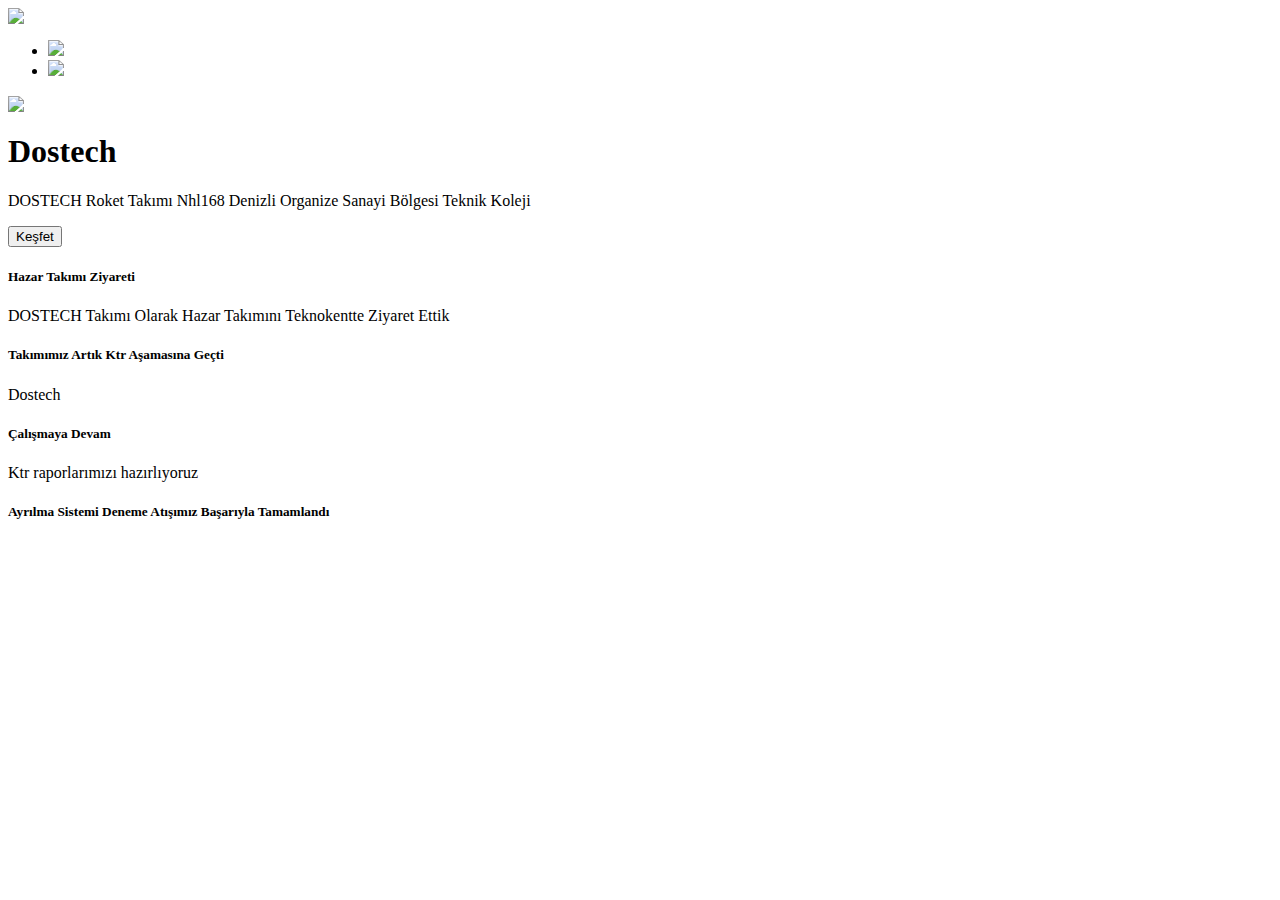
==== index.html @ 3cb09e93 "Create index.html" ====
<html>
<head>
 <meta name="viewport" content="widht=device-widht, initial-scale=1.0">
 <title>DOSTECH Roket - Nhl 168 </title>
 <link rel="stylesheet" href="style.css">
 
 <link href="https://fonts.googleapis.com/css2?
 family=Roboto:wght@400;700&display=swap" rel="stylesheet">

</head>
<body>
    <div class="container">
     <div class="navbar">
         <img src="images/logo.png" class="logo">
         <nav>
             <ul>
                 
                 <li><a href=""><img src="https://cdn.discordapp.com/attachments/794608925261299733/966594241641984010/galeri_png-removebg-preview.png" class="menu-icon"></a></li>
                 <li><a href=""><img src="https://cdn.discordapp.com/attachments/794608925261299733/966596619518742538/pngwing.com.png" class="menu-icon"></a></li>
             </ul>
         </nav>
         <img src="https://cdn.discordapp.com/attachments/794608925261299733/966597579590758440/menu_icon-removebg-preview.png" class="menu-icon">
     </div>

     <div class="row">
         <div class="col">
            <h1>Dostech</h1>
            <p>DOSTECH Roket Takımı Nhl168 Denizli Organize Sanayi Bölgesi Teknik Koleji </p>
            <button type="button">Keşfet  </button>
         </div>
         <div class="col">
         <div class="card1">
             <h5>Hazar Takımı Ziyareti</h5>
             <p>DOSTECH Takımı Olarak Hazar Takımını Teknokentte Ziyaret Ettik</p>
         </div>
        </div>
        <div class="col">
        <div class="card2">
            <h5>Takımımız Artık Ktr Aşamasına Geçti</h5>
            <p>Dostech</p>
        </div>
    </div>
    <div class="col">
    <div class="card3">
        <h5>Çalışmaya Devam</h5>
        <p>Ktr raporlarımızı hazırlıyoruz</p>
    </div>
</div>
<div class="col">
<div class="card4">
    <h5>Ayrılma Sistemi Deneme Atışımız Başarıyla Tamamlandı</h5>
    <p></p>
</div>
            

        </div>
     </div>
   
     </div>
   
    </div>
    
        
</body>
</html>
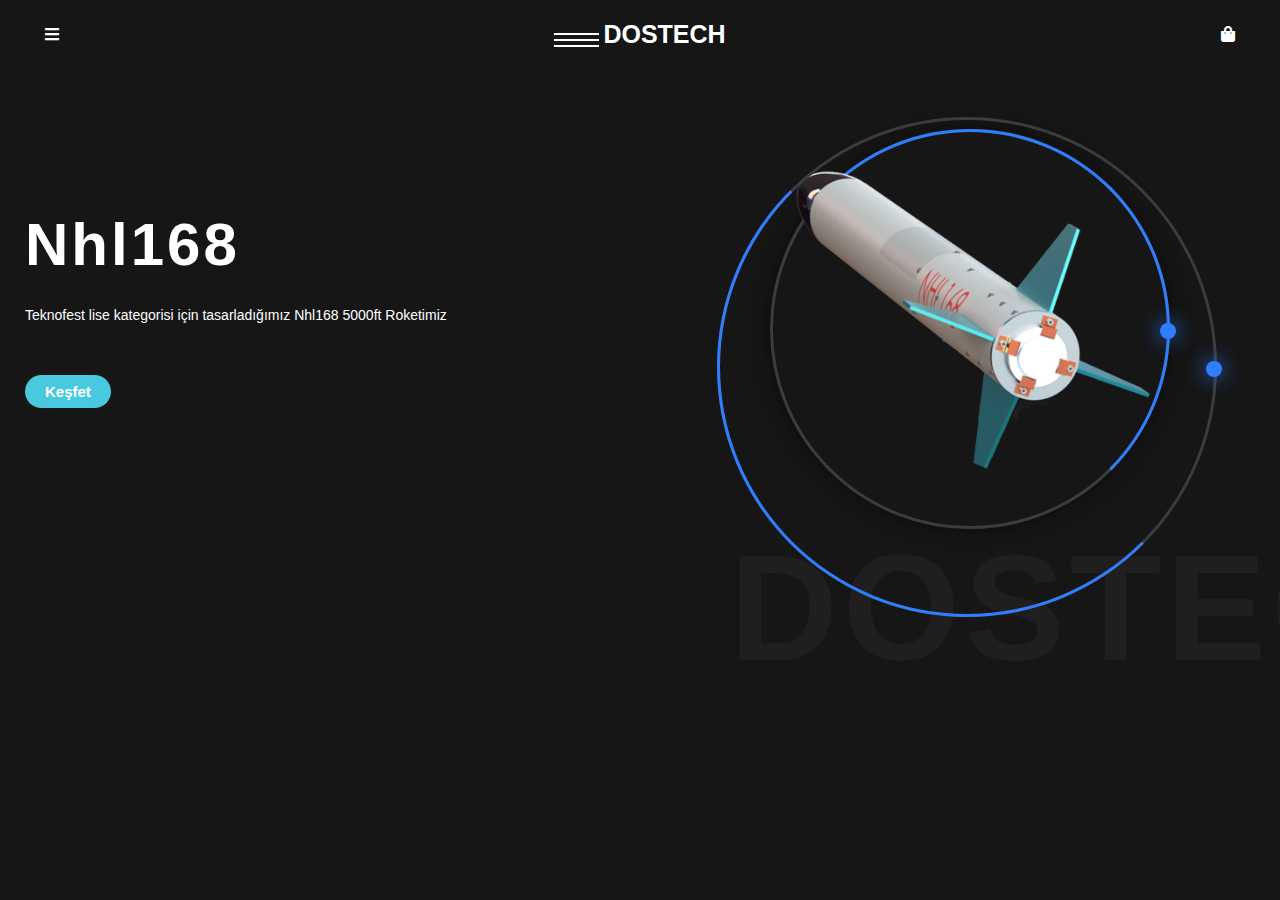
==== commit 8341cac2: "Update index.html" ====
--- a/index.html
+++ b/index.html
@@ -1,65 +1,54 @@
-<html>
+<!DOCTYPE html>
+<html lang="en">
+
 <head>
- <meta name="viewport" content="widht=device-widht, initial-scale=1.0">
- <title>DOSTECH Roket - Nhl 168 </title>
- <link rel="stylesheet" href="style.css">
- 
- <link href="https://fonts.googleapis.com/css2?
- family=Roboto:wght@400;700&display=swap" rel="stylesheet">
+    <meta charset="UTF-8">
+    <meta http-equiv="X-UA-Compatible" content="IE=edge">
+    <meta name="viewport" content="width=device-width, initial-scale=1.0">
+    <title>DOSTECH TAKIMI</title>
+    <link rel="stylesheet" href="index.css">
+    <link rel="stylesheet" href="https://cdnjs.cloudflare.com/ajax/libs/font-awesome/5.15.4/css/all.min.css">
+</head>
 
-</head>
 <body>
+    
     <div class="container">
-     <div class="navbar">
-         <img src="images/logo.png" class="logo">
-         <nav>
-             <ul>
-                 
-                 <li><a href=""><img src="https://cdn.discordapp.com/attachments/794608925261299733/966594241641984010/galeri_png-removebg-preview.png" class="menu-icon"></a></li>
-                 <li><a href=""><img src="https://cdn.discordapp.com/attachments/794608925261299733/966596619518742538/pngwing.com.png" class="menu-icon"></a></li>
-             </ul>
-         </nav>
-         <img src="https://cdn.discordapp.com/attachments/794608925261299733/966597579590758440/menu_icon-removebg-preview.png" class="menu-icon">
-     </div>
-
-     <div class="row">
-         <div class="col">
-            <h1>Dostech</h1>
-            <p>DOSTECH Roket Takımı Nhl168 Denizli Organize Sanayi Bölgesi Teknik Koleji </p>
-            <button type="button">Keşfet  </button>
-         </div>
-         <div class="col">
-         <div class="card1">
-             <h5>Hazar Takımı Ziyareti</h5>
-             <p>DOSTECH Takımı Olarak Hazar Takımını Teknokentte Ziyaret Ettik</p>
-         </div>
-        </div>
-        <div class="col">
-        <div class="card2">
-            <h5>Takımımız Artık Ktr Aşamasına Geçti</h5>
-            <p>Dostech</p>
+        <header class="header">
+            <div class="menu-icon" onclick="location.href='sponsor.html'">
+                <i class="fas fa-bars"></i>
+            </div>
+            <div class="logo">
+                <div class="logo-two">
+                    <span class="line"></span>
+                    <span class="line"></span>
+                    <span class="line"></span>
+                </div>
+                <p>DOSTECH</p>
+            </div>
+            <div class="shop-icon" onclick="location.href='shop.html'">
+                <i class="fas fa-shopping-bag"></i>
+                
+            </div>
+        </header>
+        <div class="row">
+            <div class="col-2">
+                <h1>Nhl168</h1>
+                <p>Teknofest lise kategorisi için tasarladığımız Nhl168 5000ft Roketimiz</p>
+                <a href="#" class="btn">Keşfet</a>
+            </div>
+            <div class="col-2" id="circle-ring">
+                <div class="ring">
+                    <img src="img2.png" alt="">
+                    <span class="circle"></span>
+                </div>
+                <div class="ring-two">
+                    <span class="circle-two"></span>
+                </div>
+            </div>
         </div>
     </div>
-    <div class="col">
-    <div class="card3">
-        <h5>Çalışmaya Devam</h5>
-        <p>Ktr raporlarımızı hazırlıyoruz</p>
-    </div>
-</div>
-<div class="col">
-<div class="card4">
-    <h5>Ayrılma Sistemi Deneme Atışımız Başarıyla Tamamlandı</h5>
-    <p></p>
-</div>
-            
 
-        </div>
-     </div>
-   
-     </div>
-   
-    </div>
-    
-        
 </body>
+
+
 </html>
--- a/index.css
+++ b/index.css
@@ -0,0 +1,273 @@
+* {
+    margin: 0;
+    padding: 0;
+    box-sizing: border-box;
+    font-family: -apple-system, BlinkMacSystemFont, "Segoe UI", Roboto, Oxygen, Ubuntu, Cantarell, "Open Sans",
+        "Helvetica Neue", sans-serif;
+}
+
+body{
+    background: #161616;
+    overflow: hidden;
+}
+
+.container{
+    max-width: 1300px;
+    margin: auto;
+    padding-left: 25px;
+    padding-right: 25px;
+}
+
+.container .header{
+    display: flex;
+    align-items: center;
+    justify-content: space-between;
+    padding: 20px;
+}
+
+.container .header:before{
+    content: "DOSTECH";
+    position: absolute;
+    top: 58%;
+    left: 57%;
+    color: rgba(180,164,164,0.603);
+    font-size: 150px;
+    font-weight: bold;
+    letter-spacing: 5px;
+    opacity: 0.1;
+    z-index: -1;
+}
+
+.container .header i{
+    color: #fff;
+    cursor: pointer;
+}
+ 
+.container .header p{
+    color: #fff;
+    font-weight: bold;
+    font-size: 25px;
+}
+
+.container .header .logo{
+    display: flex;
+    align-items: center;
+    cursor: pointer;
+}
+.container .header .logo .logo-two{
+    height: 3px;
+}
+.container .header .line{
+    display: block;
+    width: 45px;
+    height: 2px;
+    background-color: #fff;
+    margin-bottom: 4px;
+    margin-right: 4px;
+}
+
+/* ROW-SECTION */
+
+.container .row{
+    display: flex;
+    align-items: center;
+    justify-content: space-around;
+    flex-wrap: wrap;
+}
+
+.container .col-2{
+    flex-basis: 50%;
+    min-width: 300px;
+}
+
+.container .row .col-2 h1{
+    color: #fff;
+    font-size: 60px;
+    line-height: 60px;
+    font-weight: bolder;
+    letter-spacing: 3px;
+    margin: 25px 0;
+}
+
+.container .row .col-2 p{
+    color: #fff;
+    font-size: 14px;
+    line-height: 30px;
+}
+
+.container .row .col-2 .btn{
+    display: inline-block;
+    text-decoration: none;
+    color: #fff;
+    padding: 8px 20px;
+    background-color: #48c9e0;
+    border-radius: 35px;
+    margin-top: 45px;
+    font-weight: bold;
+    font-size: 15px;
+    transition: 1s all ease;
+}
+
+.container .row .col-2 .btn:hover{
+    background-color: #ffffff;
+    font-size: 20px;
+    color: #48c9e0;
+}
+
+/* RING-SECTION */
+
+.col-2 .ring img{
+    width: 100%;
+    max-width: 580px;
+}
+
+#circle-ring{
+    padding-left: 130px;
+    padding-top: 60px;
+}
+
+.col-2 .ring{
+    position: relative;
+    width: 400px;
+    height: 400px;
+    background: transparent;
+    border: 3px solid #3c3c3c;
+    border-radius: 50%;
+    box-shadow: 0 0 20px rgba(0,0,0, 0.5);
+    z-index: -1;
+}
+
+.col-2 .ring:before{
+    content: "";
+    position: absolute;
+    top: -3px;
+    left: -3px;
+    width: 100%;
+    height: 100%;
+    border: 3px solid transparent;
+    border-top: 3px solid #2e7eff;
+    border-right: 3px solid #2e7eff;
+    border-radius: 50%;
+    z-index: -1;
+    animation: returnCircle 10s linear infinite;
+}
+
+.col-2 .ring .circle{
+    display: block;
+    position: absolute;
+    top: 50%;
+    left: 50%;
+    width: 50%;
+    height: 4px;
+    background: transparent;
+    transform-origin: left;
+    z-index: -1;
+    animation: return 10s linear infinite;
+}
+
+.col-2 .ring .circle:before{
+    content: "";
+    position: absolute;
+    top: -6px;
+    right: -9px;
+    width: 16px;
+    height: 16px;
+    background: #2e7eff;
+    border-radius: 50%;
+    box-shadow: 0 0 20px #2e7eff;
+    z-index: -1;
+}
+
+.col-2 .ring-two{
+    position: absolute;
+    top: 13%;
+    left: 56%;
+    width: 500px;
+    height: 500px;
+    background: transparent;
+    border: 3px solid #3c3c3c;
+    border-radius: 50%;
+}
+
+.col-2 .ring-two:before{
+    content: "";
+    position: absolute;
+    top: -3px;
+    left: -3px;
+    width: 100%;
+    height: 100%;
+    border: 3px solid transparent;
+    border-bottom: 3px solid #2e7eff;
+    border-left: 3px solid #2e7eff;
+    border-radius: 50%;
+    animation: returnCircle2 10s linear infinite;
+}
+
+.col-2 .ring-two .circle-two{
+    display: block;
+    position: absolute;
+    top: 50%;
+    left: 50%;
+    width: 50%;
+    height: 4px;
+    background: transparent;
+    transform-origin: left;
+    animation: return2 10s linear infinite;
+}
+
+.col-2 .ring-two .circle-two:before{
+    content: "";
+    position: absolute;
+    top: -6px;
+    right: -8px;
+    width: 16px;
+    height: 16px;
+    background: #2e7eff;
+    box-shadow: 0 0 20px #2e7eff;
+    border-radius: 50%;
+}
+
+
+
+@keyframes returnCircle {
+    0%{
+        transform: rotate(0deg);
+    }
+    100%{
+        transform: rotate(360deg);
+    }
+    
+}
+
+
+@keyframes return {
+    0%{
+        transform: rotate(45deg);
+    }
+    100%{
+        transform: rotate(405deg);
+    }
+    
+}
+
+
+@keyframes returnCircle2 {
+    0%{
+        transform: rotate(-45deg);
+    }
+    100%{
+        transform: rotate(-405deg);
+    }
+    
+}
+
+
+@keyframes return2 {
+    0%{
+        transform: rotate(0deg);
+    }
+    100%{
+        transform: rotate(-360deg);
+    }
+    
+}
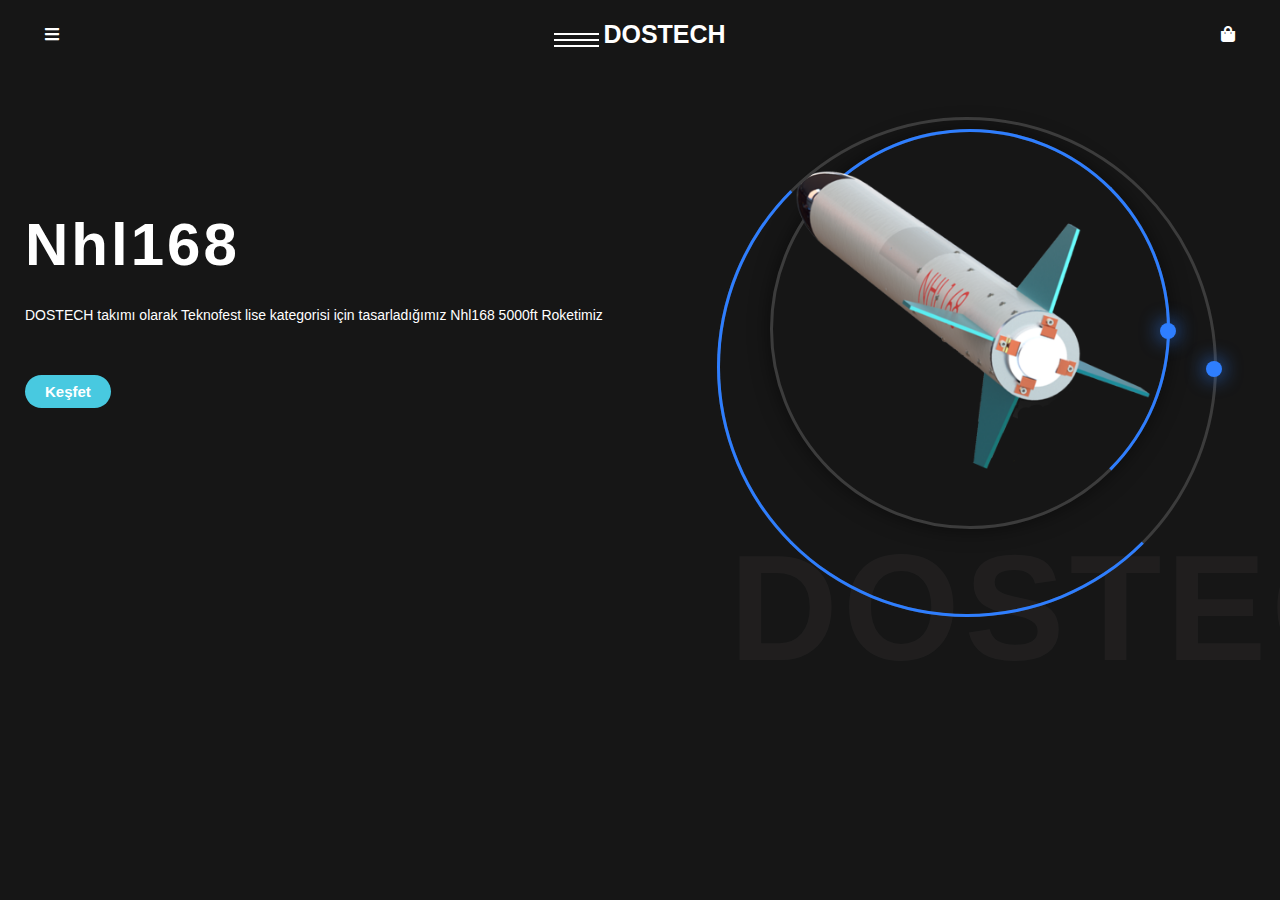
==== commit a832965e: "Update index.html" ====
--- a/index.html
+++ b/index.html
@@ -14,11 +14,11 @@
     
     <div class="container">
         <header class="header">
-            <div class="menu-icon" onclick="location.href='sponsor.html'">
+            <div class="menu-icon" onclick="location.href='video.html'">
                 <i class="fas fa-bars"></i>
             </div>
             <div class="logo">
-                <div class="logo-two">
+                <div class="logo-two" onclick="location.href='sponsor.html'">
                     <span class="line"></span>
                     <span class="line"></span>
                     <span class="line"></span>
@@ -33,7 +33,7 @@
         <div class="row">
             <div class="col-2">
                 <h1>Nhl168</h1>
-                <p>Teknofest lise kategorisi için tasarladığımız Nhl168 5000ft Roketimiz</p>
+                <p>DOSTECH takımı olarak Teknofest lise kategorisi için tasarladığımız Nhl168 5000ft Roketimiz</p>
                 <a href="#" class="btn">Keşfet</a>
             </div>
             <div class="col-2" id="circle-ring">
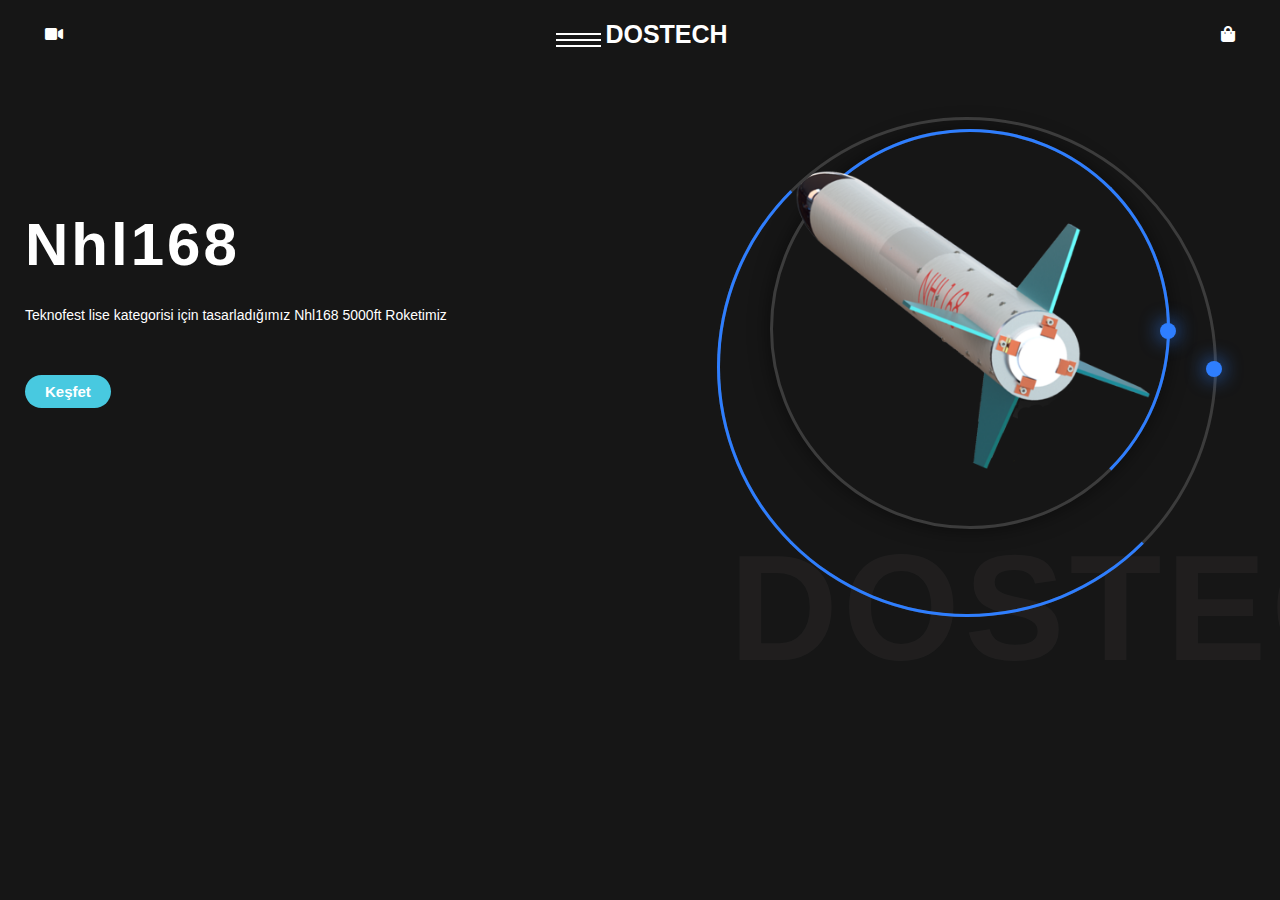
==== commit fdf55f2b: "Update index.html" ====
--- a/index.html
+++ b/index.html
@@ -15,7 +15,7 @@
     <div class="container">
         <header class="header">
             <div class="menu-icon" onclick="location.href='video.html'">
-                <i class="fas fa-bars"></i>
+                <i class="fas fa-video"></i>
             </div>
             <div class="logo">
                 <div class="logo-two" onclick="location.href='sponsor.html'">
@@ -33,7 +33,7 @@
         <div class="row">
             <div class="col-2">
                 <h1>Nhl168</h1>
-                <p>DOSTECH takımı olarak Teknofest lise kategorisi için tasarladığımız Nhl168 5000ft Roketimiz</p>
+                <p>Teknofest lise kategorisi için tasarladığımız Nhl168 5000ft Roketimiz</p>
                 <a href="#" class="btn">Keşfet</a>
             </div>
             <div class="col-2" id="circle-ring">
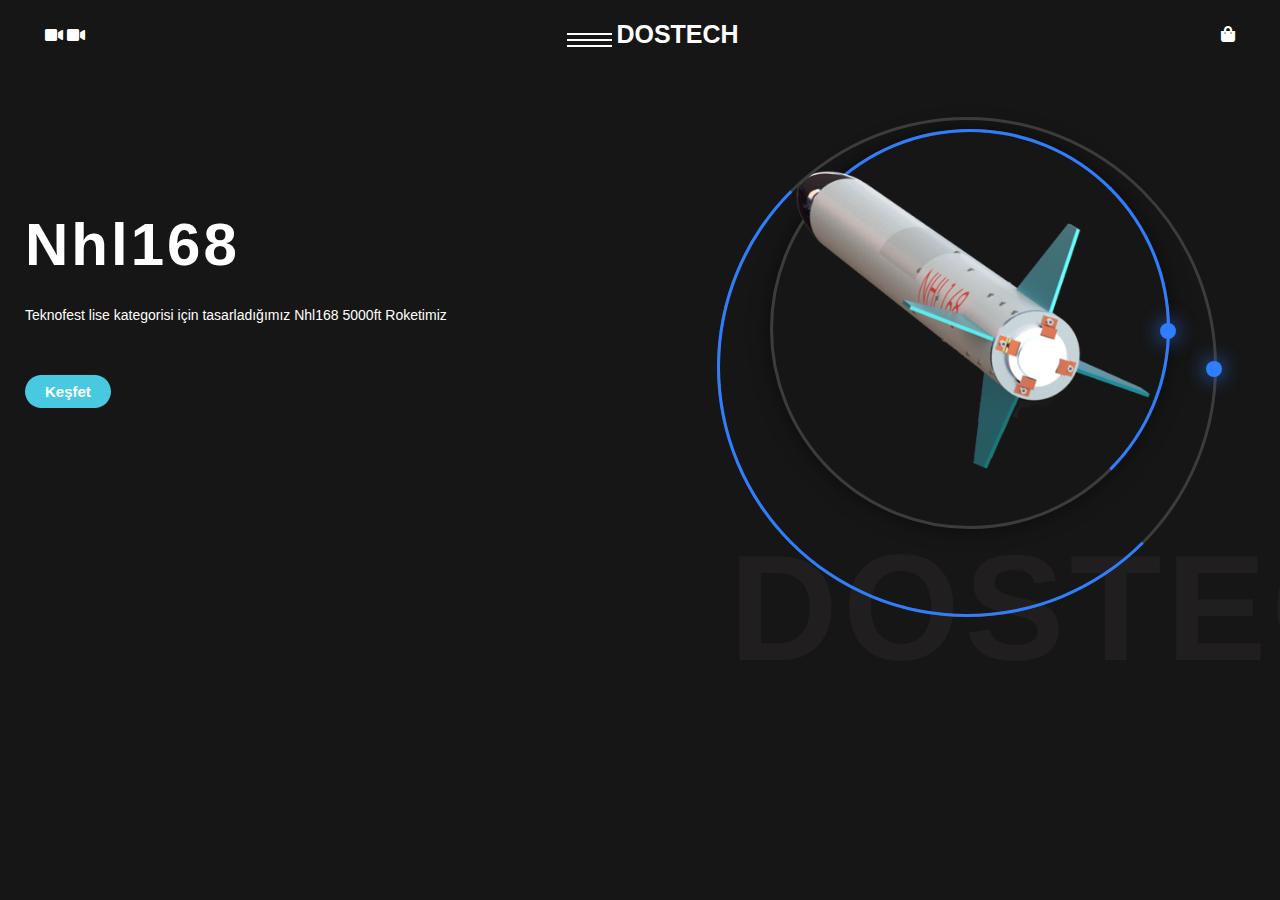
==== commit 9495dd84: "Update index.html" ====
--- a/index.html
+++ b/index.html
@@ -14,7 +14,7 @@
     
     <div class="container">
         <header class="header">
-            <div class="menu-icon" onclick="location.href='video.html'">
+             <div class="fas fa-video" style="color: white;" onclick="location.href='video.html'">
                 <i class="fas fa-video"></i>
             </div>
             <div class="logo">
